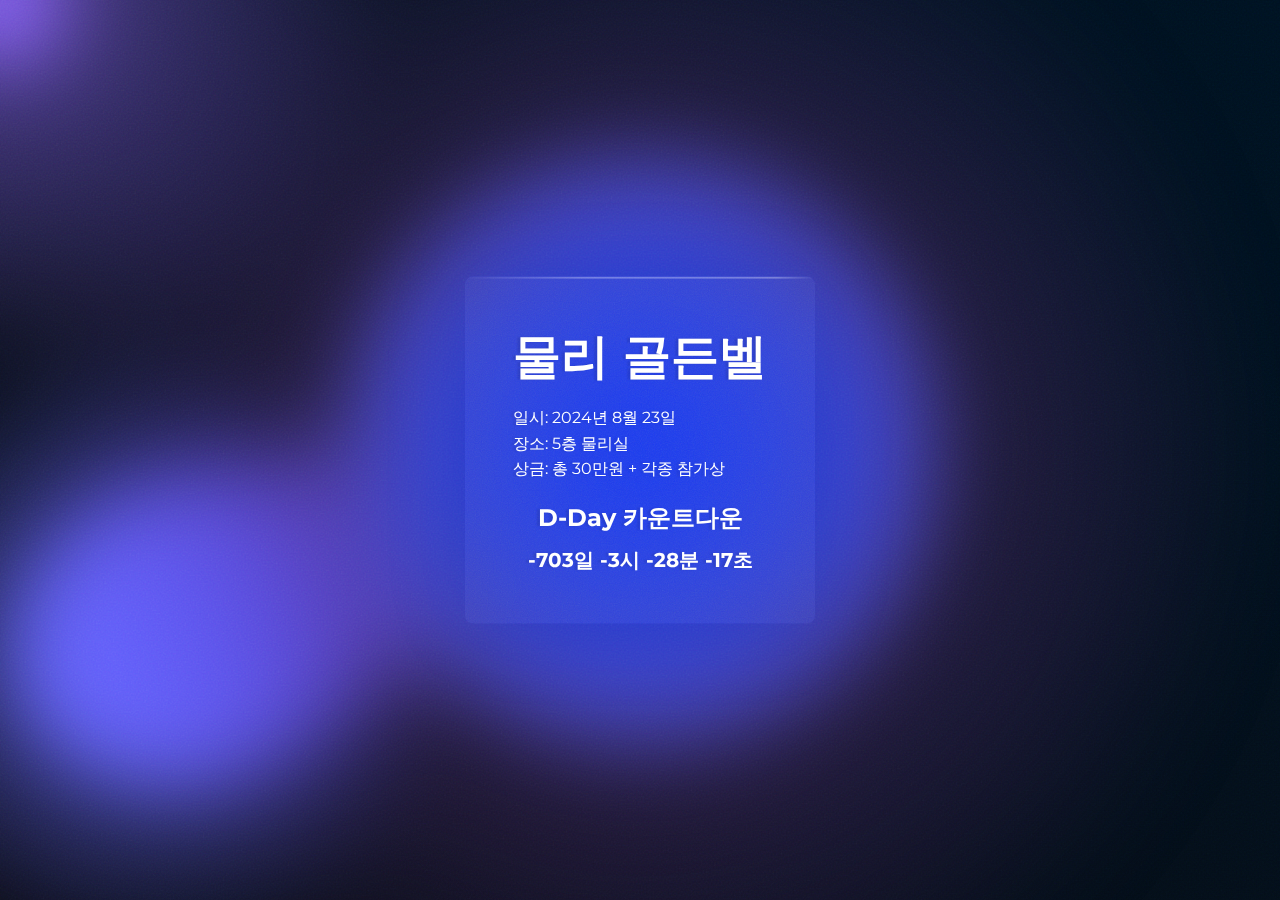
==== example.html @ 54452ef9 "Create example.html" ====
<!DOCTYPE html>
<html lang="en">
<head>
    <meta charset="UTF-8">
    <meta name="viewport" content="width=device-width, initial-scale=1.0">
    <title>물리 골든벨 - Coming Soon</title>
    <link rel="stylesheet" href="styles.css">
</head>
<body>
    <div class="card">
        <svg 
             viewBox="0 0 100% 100%"
             xmlns='http://www.w3.org/2000/svg'
             class="noise"
             >
          <filter id='noiseFilter'>
            <feTurbulence 
                          type='fractalNoise' 
                          baseFrequency='0.85' 
                          numOctaves='6' 
                          stitchTiles='stitch' />
          </filter>
      
          <rect
                width='100%'
                height='100%'
                preserveAspectRatio="xMidYMid meet"
                filter='url(#noiseFilter)' />
        </svg>
        <div class="content">
          <h1>물리 골든벨</h1>
          <p>일시: 2024년 8월 23일</p>
          <p>장소: 5층 물리실</p>
          <p>상금: 총 30만원 + 각종 참가상</p>
          <div id="countdown">
            <h2>D-Day 카운트다운</h2>
            <p id="countdown-timer"></p>
          </div>
        </div>
      </div>
      <div class="gradient-bg">
        <svg 
             viewBox="0 0 100vw 100vw"
             xmlns='http://www.w3.org/2000/svg'
             class="noiseBg"
             >
          <filter id='noiseFilterBg'>
            <feTurbulence 
                          type='fractalNoise'
                          baseFrequency='0.6'
                          stitchTiles='stitch' />
          </filter>
      
          <rect
                width='100%'
                height='100%'
                preserveAspectRatio="xMidYMid meet"
                filter='url(#noiseFilterBg)' />
        </svg>
        <svg xmlns="http://www.w3.org/2000/svg" class="svgBlur">
          <defs>
            <filter id="goo">
              <feGaussianBlur in="SourceGraphic" stdDeviation="10" result="blur" />
              <feColorMatrix in="blur" mode="matrix" values="1 0 0 0 0  0 1 0 0 0  0 0 1 0 0  0 0 0 18 -8" result="goo" />
              <feBlend in="SourceGraphic" in2="goo" />
            </filter>
          </defs>
        </svg>
        <div class="gradients-container">
          <div class="g1"></div>
          <div class="g2"></div>
          <div class="g3"></div>
          <div class="g4"></div>
          <div class="g5"></div>
          <div class="interactive"></div>
        </div>
      </div>
    <script src="script.js"></script>
</body>
</html>
---- styles.css ----
@import url('https://fonts.googleapis.com/css?family=Montserrat:400,700');

:root {
  --color-bg1: rgb(8, 10, 15);
  --color-bg2: rgb(0, 17, 32);
  --color1: 18, 113, 255;
  --color2: 107, 74, 255;
  --color3: 100, 100, 255;
  --color4: 50, 160, 220;
  --color5: 80, 47, 122;
  --color-interactive: 140, 100, 255;
  --circle-size: 80%;
  --blending: hard-light;
}

* {
  margin:0;
  padding:0;
  outline:none;
  list-style:none;
  text-decoration:none;
  box-sizing:border-box;
  color:#FFF;
  background: transparent;
  border:none;
}

html, body {
  font-family: 'Dongle', sans-serif;
  margin: 0;
  padding: 0;
  height: 100%;
  width: 100%;
}

body {
  background: #FFF;
  font-family: 'Montserrat', sans-serif;
  overflow: hidden;
}

h1, h2, h3 {
  font-family: 'Montserrat', sans-serif;
  font-weight: 700;
}

.card {
  position: absolute;
  z-index: 10;
  top: 50%;
  left: 50%;
  transform: translate(-50%, -50%);
  user-select: none;
  max-width: 600px;
  padding: 48px;
  -webkit-backdrop-filter: blur(10px);
  backdrop-filter: blur(10px);
  border-radius: 8px;
  box-shadow: 0 4px 90px rgba(0,0,0,0.1);
  overflow: hidden;
  &:before {
    content: "";
    position: absolute;
    z-index: 2;
    top: 0;
    left: 0;
    width: 100%;
    height: 2px;
    background: rgb(255,255,255);
    background: linear-gradient(90deg, rgba(255,255,255,0) 0%, rgba(255,255,255,1) 34%, rgba(255,255,255,1) 89%, rgba(255,255,255,0) 100%);
    opacity: 0.3;
    filter: blur(.5px);
    mix-blend-mode: hard-light;
  }

  .noise {
    position: absolute;
    top: 0;
    left: 0;
    height: 100%;
    width: 100%;
    z-index: 1;
    opacity: 0.1;
  }

  .content {
    position: relative;
    z-index: 2;
    text-shadow: -3px 0px 2px rgba(0,0,0,0.1);
  }

  #countdown {
    margin-top: 20px;
    text-align: center;
  }

  #countdown h2 {
    font-size: 1.5rem;
    margin-bottom: 10px;
  }

  #countdown-timer {
    font-size: 1.25rem;
    font-weight: 700;
  }
}

h1 {
  font-size: 3rem;
  margin-bottom: 16px;
}

p {
  line-height: 1.6;
}

@keyframes moveInCircle {
  0% {
    transform: rotate(0deg);
  }
  50% {
    transform: rotate(180deg);
  }
  100% {
    transform: rotate(360deg);
  }
}

@keyframes moveVertical {
  0% {
    transform: translateY(-50%);
  }
  50% {
    transform: translateY(50%);
  }
  100% {
    transform: translateY(-50%);
  }
}

@keyframes moveHorizontal {
  0% {
    transform: translateX(-50%) translateY(-10%);
  }
  50% {
    transform: translateX(50%) translateY(10%);
  }
  100% {
    transform: translateX(-50%) translateY(-10%);
  }
}

.gradient-bg {
  width: 100vw;
  height: 100vh;
  position: relative;
  overflow: hidden;
  background: linear-gradient(40deg, var(--color-bg1), var(--color-bg2));
  top: 0;
  left: 0;

  .svgBlur {
    display: none;
  }

  .noiseBg {
    position: absolute;
    width: 100%;
    height: 100%;
    top: 0;
    left: 0;
    z-index: 1;
    mix-blend-mode: soft-light;
    opacity: 0.3;
  }

  .gradients-container {
    filter: url(#goo) blur(40px);
    width: 100%;
    height: 100%;
  }

  .g1 {
    position: absolute;
    background: radial-gradient(circle at center, rgba(var(--color1), 0.8) 0, rgba(var(--color1), 0) 50%) no-repeat;
    mix-blend-mode: var(--blending);

    width: var(--circle-size);
    height: var(--circle-size);
    top: calc(50% - var(--circle-size) / 2);
    left: calc(50% - var(--circle-size) / 2);

    transform-origin: center center;
    animation: moveVertical 30s ease infinite;

    opacity: 1;
  }

  .g2 {
    position: absolute;
    background: radial-gradient(circle at center, rgba(var(--color2), 0.8) 0, rgba(var(--color2), 0) 50%) no-repeat;
    mix-blend-mode: var(--blending);

    width: var(--circle-size);
    height: var(--circle-size);
    top: calc(50% - var(--circle-size) / 2);
    left: calc(50% - var(--circle-size) / 2);

    transform-origin: calc(50% - 400px);
    animation: moveInCircle 20s reverse infinite;

    opacity: 1;
  }

  .g3 {
    position: absolute;
    background: radial-gradient(circle at center, rgba(var(--color3), 0.8) 0, rgba(var(--color3), 0) 50%) no-repeat;
    mix-blend-mode: var(--blending);

    width: var(--circle-size);
    height: var(--circle-size);
    top: calc(50% - var(--circle-size) / 2 + 200px);
    left: calc(50% - var(--circle-size) / 2 - 500px);

    transform-origin: calc(50% + 400px);
    animation: moveInCircle 40s linear infinite;

    opacity: 1;
  }

  .g4 {
    position: absolute;
    background: radial-gradient(circle at center, rgba(var(--color4), 0.8) 0, rgba(var(--color4), 0) 50%) no-repeat;
    mix-blend-mode: var(--blending);

    width: var(--circle-size);
    height: var(--circle-size);
    top: calc(50% - var(--circle-size) / 2);
    left: calc(50% - var(--circle-size) / 2);

    transform-origin: calc(50% - 200px);
    animation: moveHorizontal 40s ease infinite;

    opacity: 0.7;
  }

  .g5 {
    position: absolute;
    background: radial-gradient(circle at center, rgba(var(--color5), 0.8) 0, rgba(var(--color5), 0) 50%) no-repeat;
    mix-blend-mode: var(--blending);

    width: calc(var(--circle-size) * 2);
    height: calc(var(--circle-size) * 2);
    top: calc(50% - var(--circle-size));
    left: calc(50% - var(--circle-size));

    transform-origin: calc(50% - 800px) calc(50% + 200px);
    animation: moveInCircle 20s ease infinite;

    opacity: 1;
  }

  .interactive {
    position: absolute;
    background: radial-gradient(circle at center, rgba(var(--color-interactive), 0.8) 0, rgba(var(--color-interactive), 0) 50%) no-repeat;
    mix-blend-mode: var(--blending);

    width: 100%;
    height: 100%;
    top: -50%;
    left: -50%;

    opacity: 0.7;
  }
}
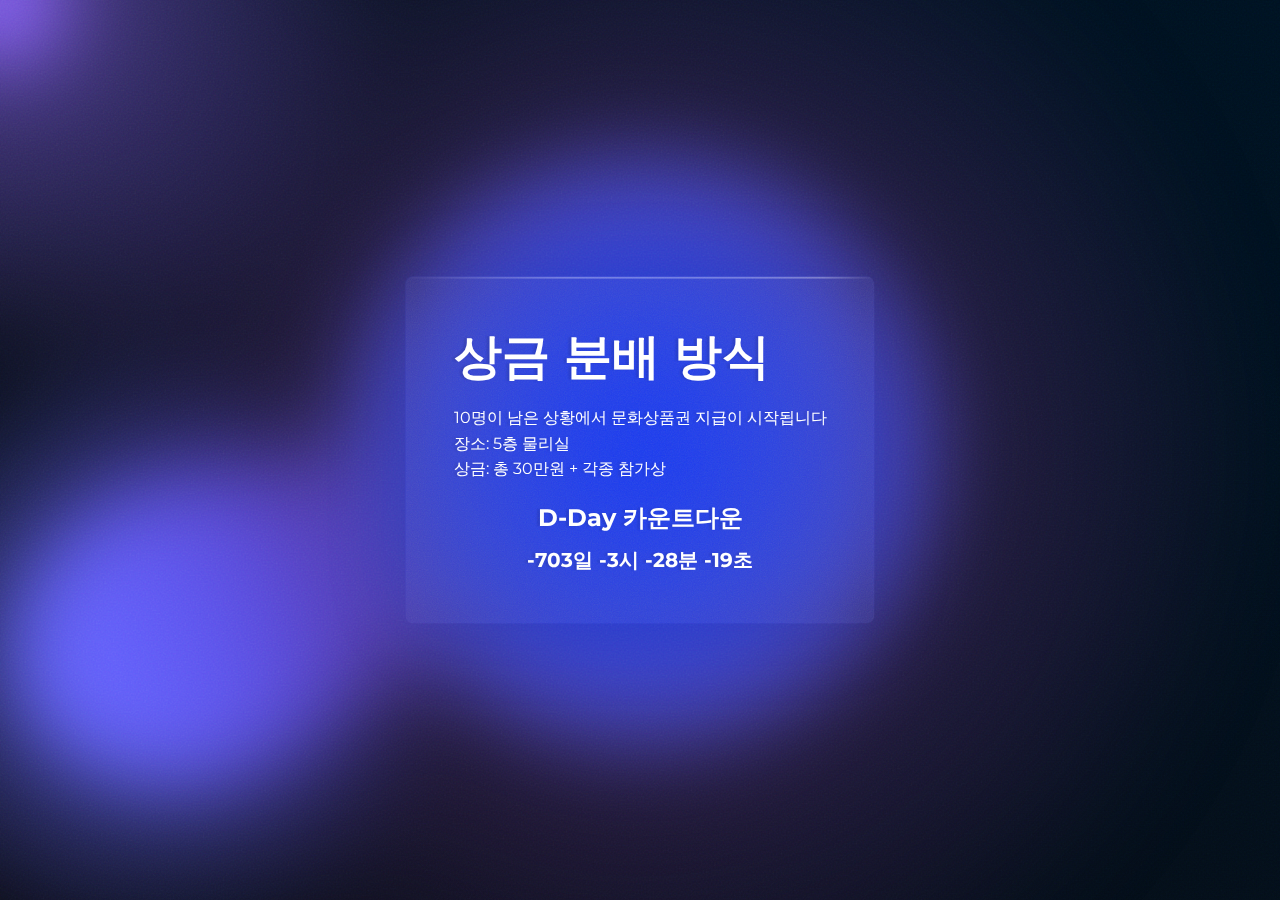
==== commit a92d83e0: "Update example.html" ====
--- a/example.html
+++ b/example.html
@@ -28,8 +28,8 @@
                 filter='url(#noiseFilter)' />
         </svg>
         <div class="content">
-          <h1>물리 골든벨</h1>
-          <p>일시: 2024년 8월 23일</p>
+          <h1>상금 분배 방식</h1>
+          <p>10명이 남은 상황에서 문화상품권 지급이 시작됩니다</p>
           <p>장소: 5층 물리실</p>
           <p>상금: 총 30만원 + 각종 참가상</p>
           <div id="countdown">
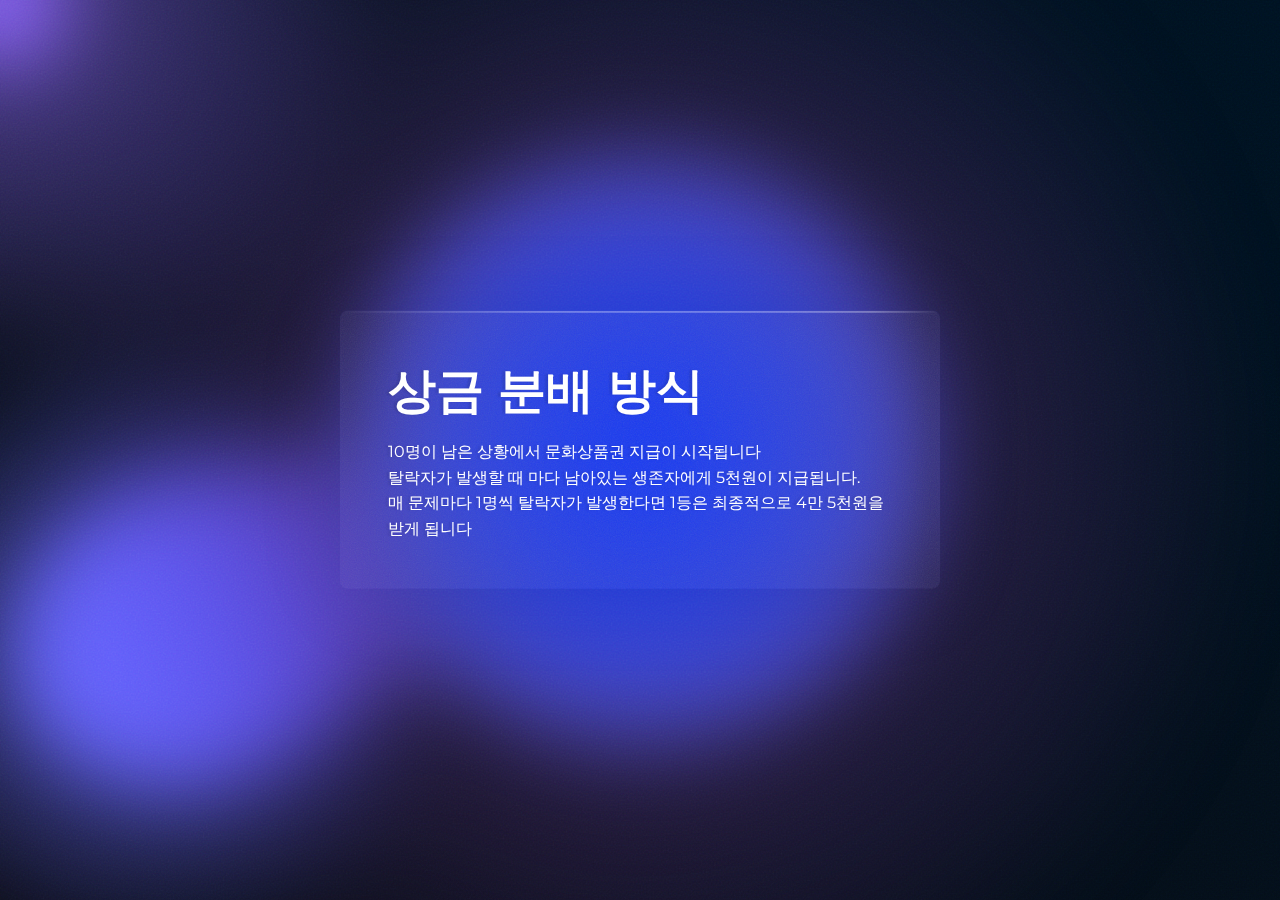
==== commit 3df57394: "Update example.html" ====
--- a/example.html
+++ b/example.html
@@ -30,12 +30,8 @@
         <div class="content">
           <h1>상금 분배 방식</h1>
           <p>10명이 남은 상황에서 문화상품권 지급이 시작됩니다</p>
-          <p>장소: 5층 물리실</p>
-          <p>상금: 총 30만원 + 각종 참가상</p>
-          <div id="countdown">
-            <h2>D-Day 카운트다운</h2>
-            <p id="countdown-timer"></p>
-          </div>
+          <p>탈락자가 발생할 때 마다 남아있는 생존자에게 5천원이 지급됩니다.</p>
+          <p>매 문제마다 1명씩 탈락자가 발생한다면 1등은 최종적으로 4만 5천원을 받게 됩니다 </p>
         </div>
       </div>
       <div class="gradient-bg">
